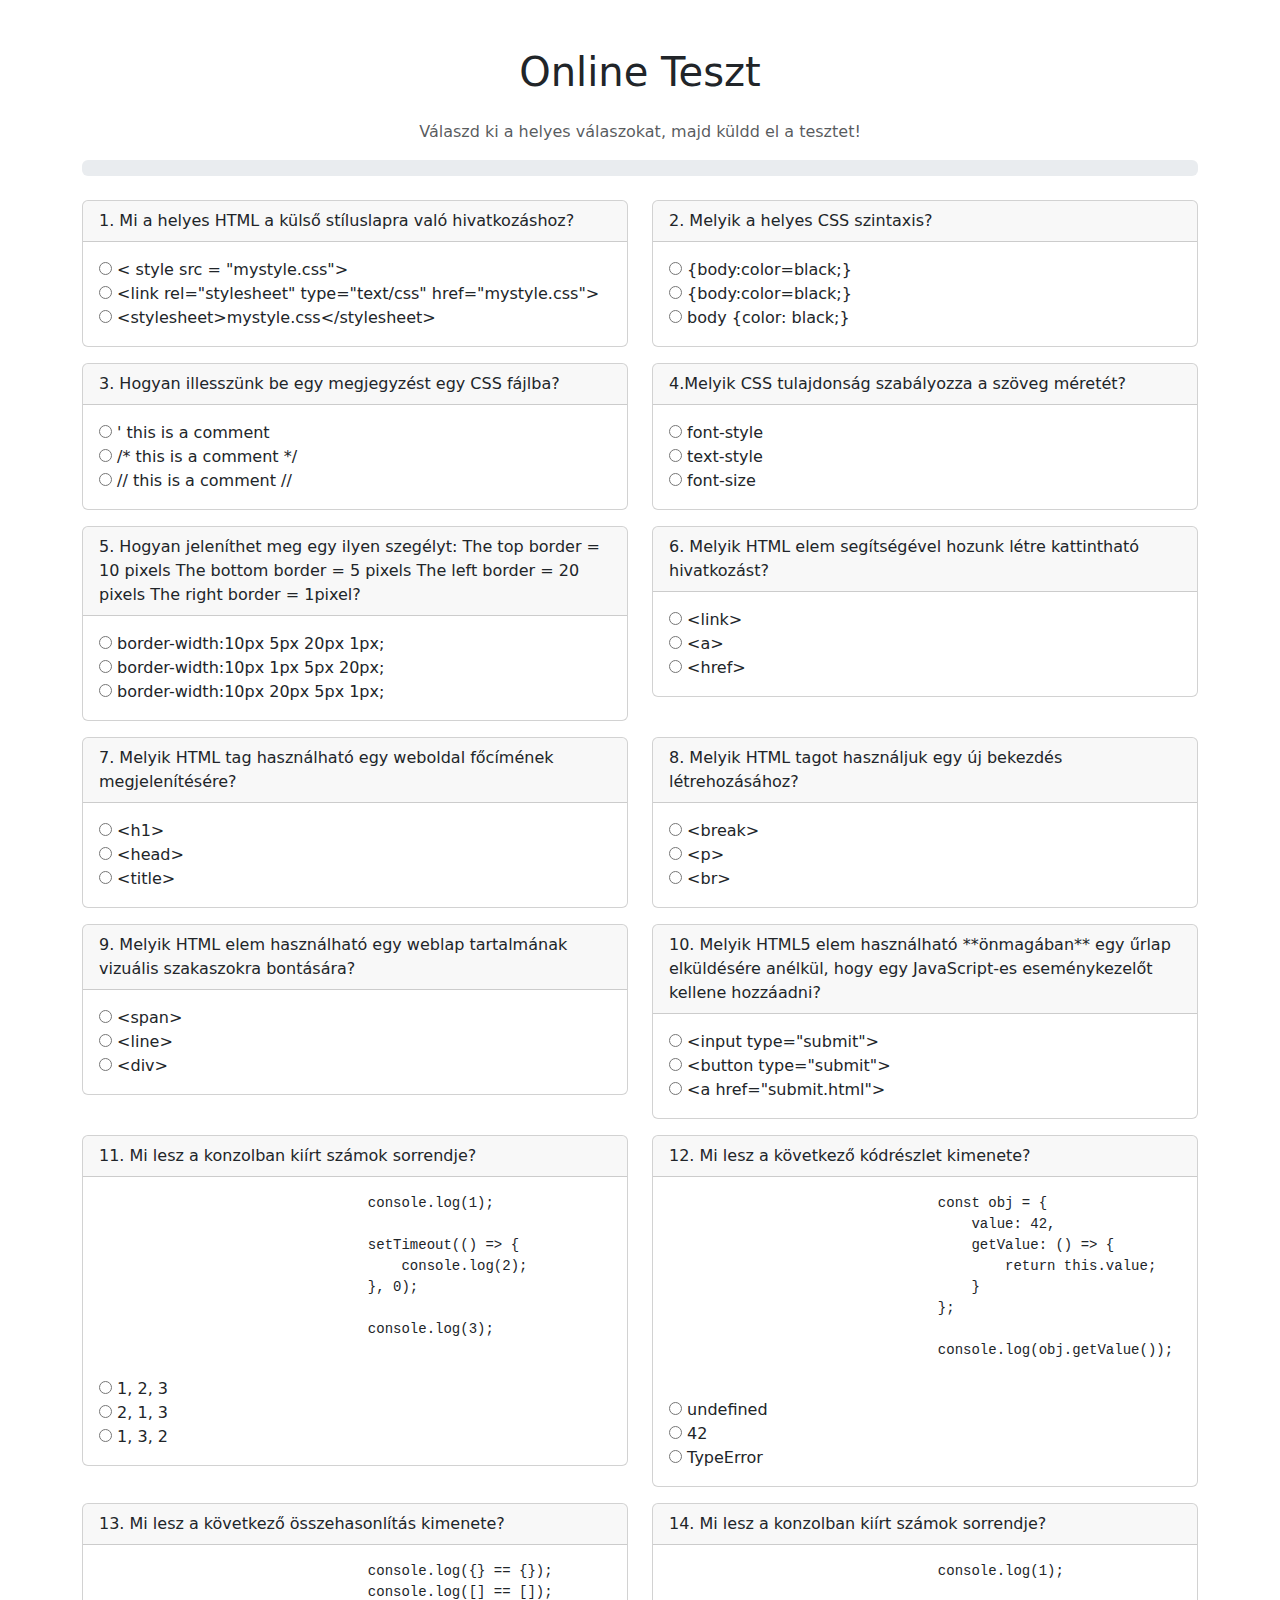
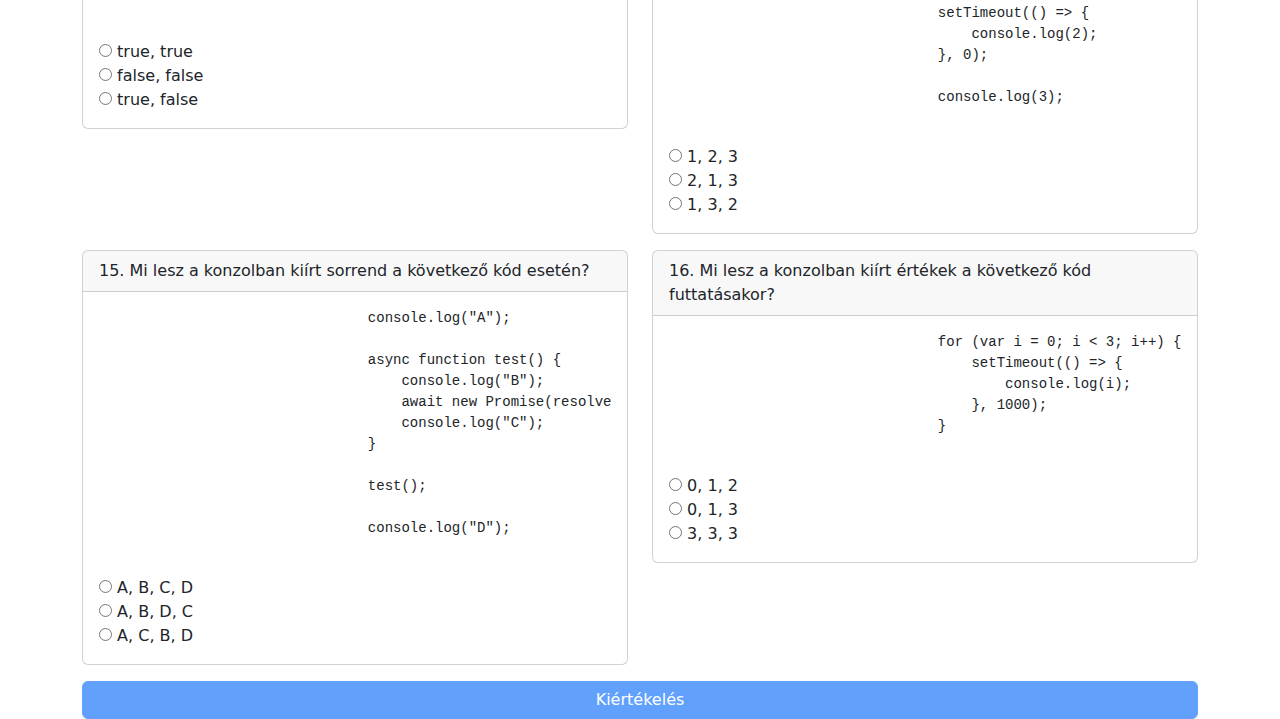
==== index.html @ a45bd0ee "Update and rename test.html to index.html" ====
<!doctype html>
<html lang="hu">

<head>
    <meta charset="utf-8">
    <meta name="viewport" content="width=device-width, initial-scale=1.0">
    <link rel="stylesheet" href="css/style.css">
    <!-- Bootstrap CSS -->
    <link href="https://cdn.jsdelivr.net/npm/bootstrap@5.3.0-alpha3/dist/css/bootstrap.min.css" rel="stylesheet">
    <title>Teszt</title>
</head>

<body>
    <div class="container mt-5">
        <h1 class="text-center mb-4">Online Teszt</h1>
        <p class="text-center text-muted">Válaszd ki a helyes válaszokat, majd küldd el a tesztet!</p>

        <!-- Progress Bar -->
        <div class="progress mb-4">
            <div class="progress-bar progress-bar-striped progress-bar-animated" id="progress-bar" role="progressbar"
                aria-valuenow="0" aria-valuemin="0" aria-valuemax="100" style="width: 0%"></div>
        </div>

        <!-- Teszt kérdések -->
        <form id="quiz-form">

            <div class="row">
                <!-- CSS -->
                <!-- Kérdés 1  1-->
                <div class="col-md-6 mb-3">
                    <div class="card">
                        <div class="card-header">1. Mi a helyes HTML a külső stíluslapra való hivatkozáshoz?</div>
                        <div class="card-body">
                            <div>
                                <input type="radio" name="q1" value="0" id="q1-a">
                                <label for="q1-a">&lt; style src = "mystyle.css"&gt;</label>
                            </div>
                            <div>
                                <input type="radio" name="q1" value="1" id="q1-b">
                                <label for="q1-b">&lt;link rel="stylesheet" type="text/css" href="mystyle.css"&gt;</label>
                            </div>
                            <div>
                                <input type="radio" name="q1" value="0" id="q1-c">
                                <label for="q1-c">&lt;stylesheet&gt;mystyle.css&lt;/stylesheet&gt;</label>
                            </div>
                        </div>
                    </div>
                </div>
                <!-- Kérdés 2 2-->
                <div class="col-md-6 mb-3">
                    <div class="card">
                        <div class="card-header">2. Melyik a helyes CSS szintaxis?</div>
                        <div class="card-body">
                            <div>
                                <input type="radio" name="q2" value="0" id="q2-a">
                                <label for="q2-a"> {body:color=black;}</label>
                            </div>
                            <div>
                                <input type="radio" name="q2" value="0" id="q2-b">
                                <label for="q2-b"> {body:color=black;}</label>
                            </div>
                            <div>
                                <input type="radio" name="q2" value="1" id="q2-c">
                                <label for="q2-c"> body {color: black;}</label>
                            </div>
                        </div>
                    </div>
                </div>
                <!-- Kérdés 3 1-->
                <div class="col-md-6 mb-3">
                    <div class="card">
                        <div class="card-header">3. Hogyan illesszünk be egy megjegyzést egy CSS fájlba?</div>
                        <div class="card-body">
                            <div>
                                <input type="radio" name="q3" value="0" id="q3-a">
                                <label for="q3-a"> ' this is a comment</label>
                            </div>
                            <div>
                                <input type="radio" name="q3" value="1" id="q3-b">
                                <label for="q3-b"> /* this is a comment */</label>
                            </div>
                            <div>
                                <input type="radio" name="q3" value="0" id="q3-c">
                                <label for="q3-c"> // this is a comment //</label>
                            </div>
                        </div>
                    </div>
                </div>
                <!-- Kérdés 4 2-->
                <div class="col-md-6 mb-3">
                    <div class="card">
                        <div class="card-header">4.Melyik CSS tulajdonság szabályozza a szöveg méretét?</div>
                        <div class="card-body">
                            <div>
                                <input type="radio" name="q4" value="0" id="q4-a">
                                <label for="q4-a"> font-style</label>
                            </div>
                            <div>
                                <input type="radio" name="q4" value="0" id="q4-b">
                                <label for="q4-b"> text-style</label>
                            </div>
                            <div>
                                <input type="radio" name="q4" value="1" id="q4-c">
                                <label for="q4-c"> font-size</label>
                            </div>
                        </div>
                    </div>
                </div>
                <!-- Kérdés 5 1-->
                <div class="col-md-6 mb-3">
                    <div class="card">
                        <div class="card-header">5. Hogyan jeleníthet meg egy ilyen szegélyt:
                            The top border = 10 pixels
                            The bottom border = 5 pixels
                            The left border = 20 pixels
                            The right border = 1pixel?</div>
                        <div class="card-body">
                            <div>
                                <input type="radio" name="q5" value="0" id="q5-a">
                                <label for="q5-a"> border-width:10px 5px 20px 1px;</label>
                            </div>
                            <div>
                                <input type="radio" name="q5" value="1" id="q5-b">
                                <label for="q5-b"> border-width:10px 1px 5px 20px;</label>
                            </div>
                            <div>
                                <input type="radio" name="q5" value="0" id="q5-c">
                                <label for="q5-c"> border-width:10px 20px 5px 1px;</label>
                            </div>
                        </div>
                    </div>
                </div>

                <!-- HTML -->
                <!-- Kérdés 6 1-->
                <div class="col-md-6 mb-3">
                    <div class="card">
                        <div class="card-header">6. Melyik HTML elem segítségével hozunk létre kattintható hivatkozást?</div>
                        <div class="card-body">
                            <div>
                                <input type="radio" name="q6" value="0" id="q6-a">
                                <label for="q6-a">&lt;link&gt;</label>
                            </div>
                            <div>
                                <input type="radio" name="q6" value="1" id="q6-b">
                                <label for="q6-b">&lt;a&gt;</label>
                            </div>
                            <div>
                                <input type="radio" name="q1" value="0" id="q6-c">
                                <label for="q6-c">&lt;href&gt;</label>
                            </div>
                        </div>
                    </div>
                </div>
                <!-- Kérdés 7 0-->
                <div class="col-md-6 mb-3">
                    <div class="card">
                        <div class="card-header">7. Melyik HTML tag használható egy weboldal főcímének megjelenítésére?</div>
                        <div class="card-body">
                            <div>
                                <input type="radio" name="q7" value="1" id="q7-a">
                                <label for="q7-a">&lt;h1&gt;</label>
                            </div>
                            <div>
                                <input type="radio" name="q7" value="0" id="q7-b">
                                <label for="q7-b">&lt;head&gt;</label>
                            </div>
                            <div>
                                <input type="radio" name="q7" value="0" id="q7-c">
                                <label for="q7-c">&lt;title&gt;</label>
                            </div>
                        </div>
                    </div>
                </div>
                <!-- Kérdés 8 1-->
                <div class="col-md-6 mb-3">
                    <div class="card">
                        <div class="card-header">8. Melyik HTML tagot használjuk egy új bekezdés létrehozásához?</div>
                        <div class="card-body">
                            <div>
                                <input type="radio" name="q8" value="0" id="q8-a">
                                <label for="q8-a">&lt;break&gt;</label>
                            </div>
                            <div>
                                <input type="radio" name="q8" value="1" id="q8-b">
                                <label for="q8-b">&lt;p&gt;</label>
                            </div>
                            <div>
                                <input type="radio" name="q8" value="0" id="q8-c">
                                <label for="q8-c">&lt;br&gt;</label>
                            </div>
                        </div>
                    </div>
                </div>
                <!-- Kérdés 9 2-->
                <div class="col-md-6 mb-3">
                    <div class="card">
                        <div class="card-header">9. Melyik HTML elem használható egy weblap tartalmának vizuális szakaszokra bontására?</div>
                        <div class="card-body">
                            <div>
                                <input type="radio" name="q9" value="0" id="q9-a">
                                <label for="q9-a">&lt;span&gt;</label>
                            </div>
                            <div>
                                <input type="radio" name="q9" value="0" id="q9-b">
                                <label for="q9-b">&lt;line&gt;</label>
                            </div>
                            <div>
                                <input type="radio" name="q9" value="1" id="q9-c">
                                <label for="q9-c">&lt;div&gt;</label>
                            </div>
                        </div>
                    </div>
                </div>
                <!-- Kérdés 10 1-->                
                <div class="col-md-6 mb-3">
                    <div class="card">
                        <div class="card-header">10. Melyik HTML5 elem használható **önmagában** egy űrlap elküldésére anélkül, hogy egy JavaScript-es eseménykezelőt kellene hozzáadni?</div>
                        <div class="card-body">
                            <div>
                                <input type="radio" name="q10" value="0" id="q10-a">
                                <label for="q10-a">&lt;input type="submit"&gt;</label>
                            </div>
                            <div>
                                <input type="radio" name="q10" value="1" id="q10-b">
                                <label for="q10-b">&lt;button type="submit"&gt;</label>
                            </div>
                            <div>
                                <input type="radio" name="q10" value="0" id="q10-c">
                                <label for="q10-c">&lt;a href="submit.html"&gt;</label>
                            </div>
                        </div>
                    </div>
                </div>

                <!-- Js -->
                <!-- Kérdés 11 2-->
                <div class="col-md-6 mb-3">
                    <div class="card">
                        <div class="card-header">
                            11. Mi lesz a konzolban kiírt számok sorrendje?
                        </div>
                        <div class="card-body">
                            <pre>
                                console.log(1);
                
                                setTimeout(() => {
                                    console.log(2);
                                }, 0);
                
                                console.log(3);
                            </pre>
                            <div>
                                <input type="radio" name="q11" value="0" id="q11-a">
                                <label for="q11-a">1, 2, 3</label>
                            </div>
                            <div>
                                <input type="radio" name="q11" value="0" id="q11-c">
                                <label for="q11-c">2, 1, 3</label>
                            </div>
                            <div>
                                <input type="radio" name="q11" value="1" id="q11-b">
                                <label for="q11-b">1, 3, 2</label>
                            </div>
                        </div>
                    </div>
                </div>
                <!-- Kérdés 12 0-->
                <div class="col-md-6 mb-3">
                    <div class="card">
                        <div class="card-header">
                            12. Mi lesz a következő kódrészlet kimenete?
                        </div>
                        <div class="card-body">
                            <pre>
                                const obj = {
                                    value: 42,
                                    getValue: () => {
                                        return this.value;
                                    }
                                };
                
                                console.log(obj.getValue());
                            </pre>
                            <div>
                                <input type="radio" name="q12" value="1" id="q12-b">
                                <label for="q12-b">undefined</label>
                            </div>
                            <div>
                                <input type="radio" name="q12" value="0" id="q12-a">
                                <label for="q12-a">42</label>
                            </div>                            
                            <div>
                                <input type="radio" name="q12" value="0" id="q12-c">
                                <label for="q12-c">TypeError</label>
                            </div>
                        </div>
                    </div>
                </div>
                <!-- Kérdés 13 1-->
                <div class="col-md-6 mb-3">
                    <div class="card">
                        <div class="card-header">
                            13. Mi lesz a következő összehasonlítás kimenete?
                        </div>
                        <div class="card-body">
                            <pre>
                                console.log({} == {});
                                console.log([] == []);
                            </pre>
                            <div>
                                <input type="radio" name="q13" value="0" id="q13-a">
                                <label for="q13-a">true, true</label>
                            </div>
                            <div>
                                <input type="radio" name="q13" value="1" id="q13-b">
                                <label for="q13-b">false, false</label>
                            </div>
                            <div>
                                <input type="radio" name="q13" value="0" id="q13-c">
                                <label for="q13-c">true, false</label>
                            </div>
                        </div>
                    </div>
                </div>
                <!-- Kérdés 14 2-->
                <div class="col-md-6 mb-3">
                    <div class="card">
                        <div class="card-header">
                            14. Mi lesz a konzolban kiírt számok sorrendje?
                        </div>
                        <div class="card-body">
                            <pre>
                                console.log(1);
                
                                setTimeout(() => {
                                    console.log(2);
                                }, 0);
                
                                console.log(3);
                            </pre>
                            <div>
                                <input type="radio" name="q14" value="0" id="q14-a">
                                <label for="q14-a">1, 2, 3</label>
                            </div>
                            <div>
                                <input type="radio" name="q14" value="0" id="q14-c">
                                <label for="q14-c">2, 1, 3</label>
                            </div>
                            <div>
                                <input type="radio" name="q14" value="1" id="q14-b">
                                <label for="q14-b">1, 3, 2</label>
                            </div>
                        </div>
                    </div>
                </div>
                <!-- Kérdés 15 1-->
                <div class="col-md-6">
                    <div class="card">
                        <div class="card-header">
                            15. Mi lesz a konzolban kiírt sorrend a következő kód esetén?
                        </div>
                        <div class="card-body">
                            <pre>
                                console.log("A");
                               
                                async function test() {
                                    console.log("B");
                                    await new Promise(resolve => setTimeout(resolve, 0));
                                    console.log("C");
                                }
                               
                                test();
                               
                                console.log("D");
                            </pre>
                            <div>
                                <input type="radio" name="q15" value="0" id="q15-a">
                                <label for="q15-a">A, B, C, D</label>
                            </div>
                            <div>
                                <input type="radio" name="q15" value="1" id="q15-b">
                                <label for="q15-b">A, B, D, C</label>
                            </div>
                            <div>
                                <input type="radio" name="q15" value="0" id="q15-c">
                                <label for="q15-c">A, C, B, D</label>
                            </div>
                        </div>
                    </div>
                </div>
            
                <!-- Kérdés 16 2-->
                <div class="col-md-6">
                    <div class="card">
                        <div class="card-header">
                            16. Mi lesz a konzolban kiírt értékek a következő kód futtatásakor?
                        </div>
                        <div class="card-body">
                            <pre>
                                for (var i = 0; i < 3; i++) {
                                    setTimeout(() => {
                                        console.log(i);
                                    }, 1000);
                                }
                            </pre>
                            <div>
                                <input type="radio" name="q16" value="0" id="q16-a">
                                <label for="q16-a">0, 1, 2</label>
                            </div>
                            <div>
                                <input type="radio" name="q16" value="0" id="q16-c">
                                <label for="q16-c">0, 1, 3</label>
                            </div>
                            <div>
                                <input type="radio" name="q16" value="1" id="q16-b">
                                <label for="q16-b">3, 3, 3</label>
                            </div>
                        </div>
                    </div>
                </div>

            </div>


            <!-- Submit gomb -->
            <button type="submit" id="submit-btn" class="btn btn-primary w-100 mt-3" disabled>Kiértékelés</button>
        </form>

        <!-- Eredmény -->
        <div id="result" class="mt-4 text-center" style="display: none;">
            <h2>Eredményed:</h2>
            <p id="score"></p>
        </div>
    </div>

    <!-- Bootstrap JS -->
    <script src="https://cdn.jsdelivr.net/npm/bootstrap@5.3.0-alpha3/dist/js/bootstrap.bundle.min.js"></script>

    <!-- Saját script -->
    <script src="script.js"></script>
</body>

</html>
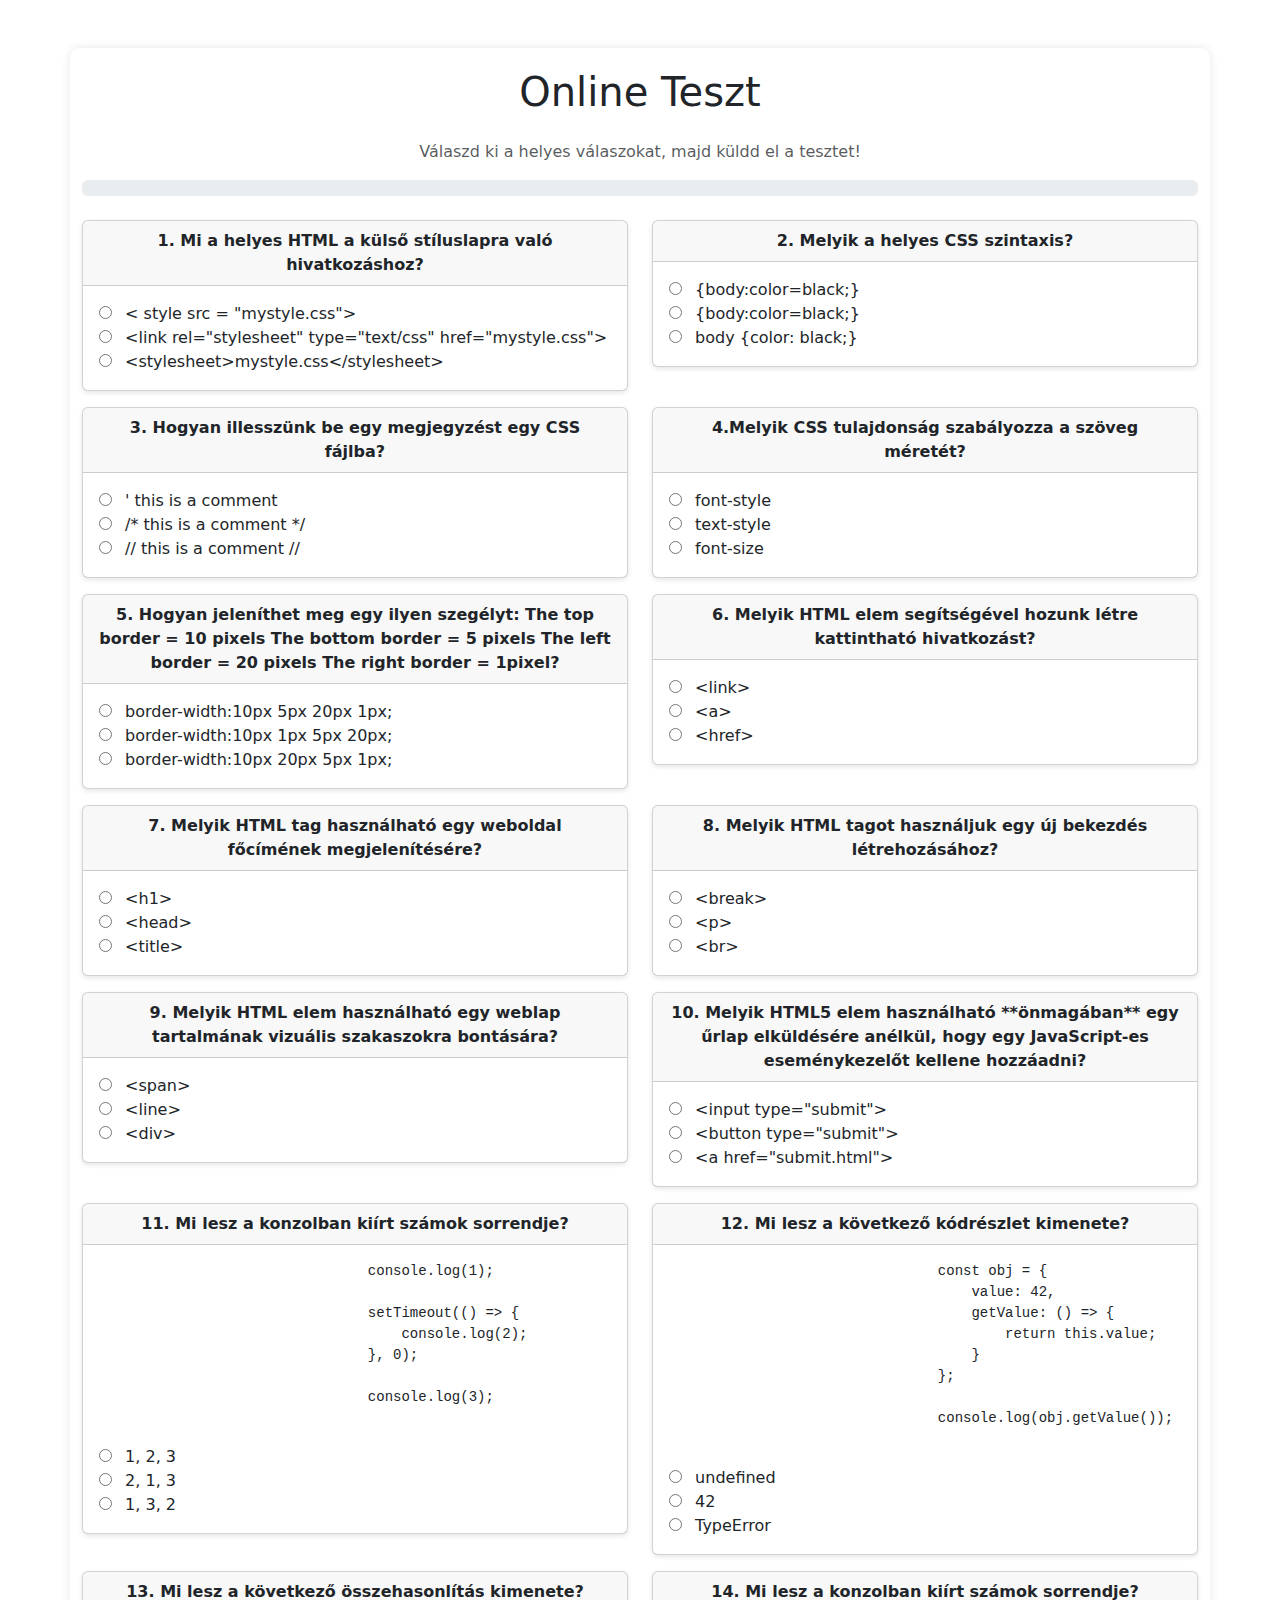
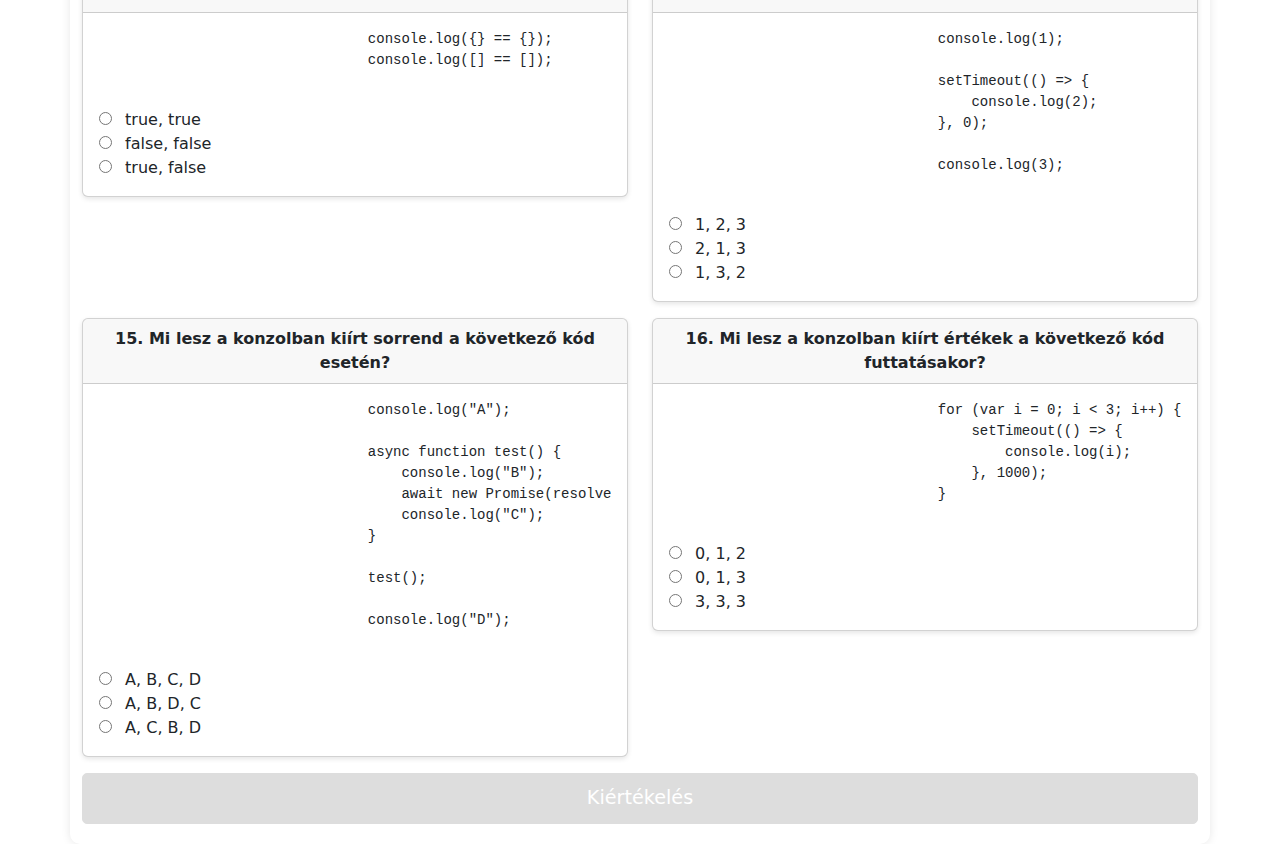
==== commit 20ec316d: "Update index.html" ====
--- a/index.html
+++ b/index.html
@@ -4,7 +4,7 @@
 <head>
     <meta charset="utf-8">
     <meta name="viewport" content="width=device-width, initial-scale=1.0">
-    <link rel="stylesheet" href="css/style.css">
+    <link rel="stylesheet" href="style.css">
     <!-- Bootstrap CSS -->
     <link href="https://cdn.jsdelivr.net/npm/bootstrap@5.3.0-alpha3/dist/css/bootstrap.min.css" rel="stylesheet">
     <title>Teszt</title>
--- a/style.css
+++ b/style.css
@@ -0,0 +1,76 @@
+/* Alap stílusok */
+body {
+    background-color: #f8f9fa;
+    font-family: Arial, sans-serif;
+}
+
+.container {
+    max-width: 900px;
+    background: white;
+    padding: 20px;
+    border-radius: 10px;
+    box-shadow: 0 0 10px rgba(0, 0, 0, 0.1);
+}
+
+h1 {
+    font-size: 2rem;
+    color: #343a40;
+}
+
+p {
+    font-size: 1rem;
+    color: #6c757d;
+}
+
+/* Kártyák stílusa */
+.card {
+    border: none;
+    box-shadow: 0 2px 5px rgba(0, 0, 0, 0.1);
+}
+
+.card-header {
+    background-color: #007bff;
+    color: white;
+    font-weight: bold;
+    text-align: center;
+}
+
+.card-body {
+    padding: 15px;
+}
+
+/* Rádió gombok és címkék */
+input[type="radio"] {
+    margin-right: 8px;
+}
+
+label {
+    font-size: 1rem;
+    cursor: pointer;
+}
+
+/* Gomb stílusok */
+#submit-btn {
+    font-size: 1.2rem;
+    padding: 10px;
+    border-radius: 5px;
+}
+
+#submit-btn:disabled {
+    background-color: #ccc;
+    border-color: #ccc;
+    cursor: not-allowed;
+}
+
+/* Eredmény megjelenítése */
+#result {
+    background: #e9ecef;
+    padding: 15px;
+    border-radius: 5px;
+    font-weight: bold;
+}
+
+#score {
+    font-size: 1.5rem;
+    color: #28a745;
+}
